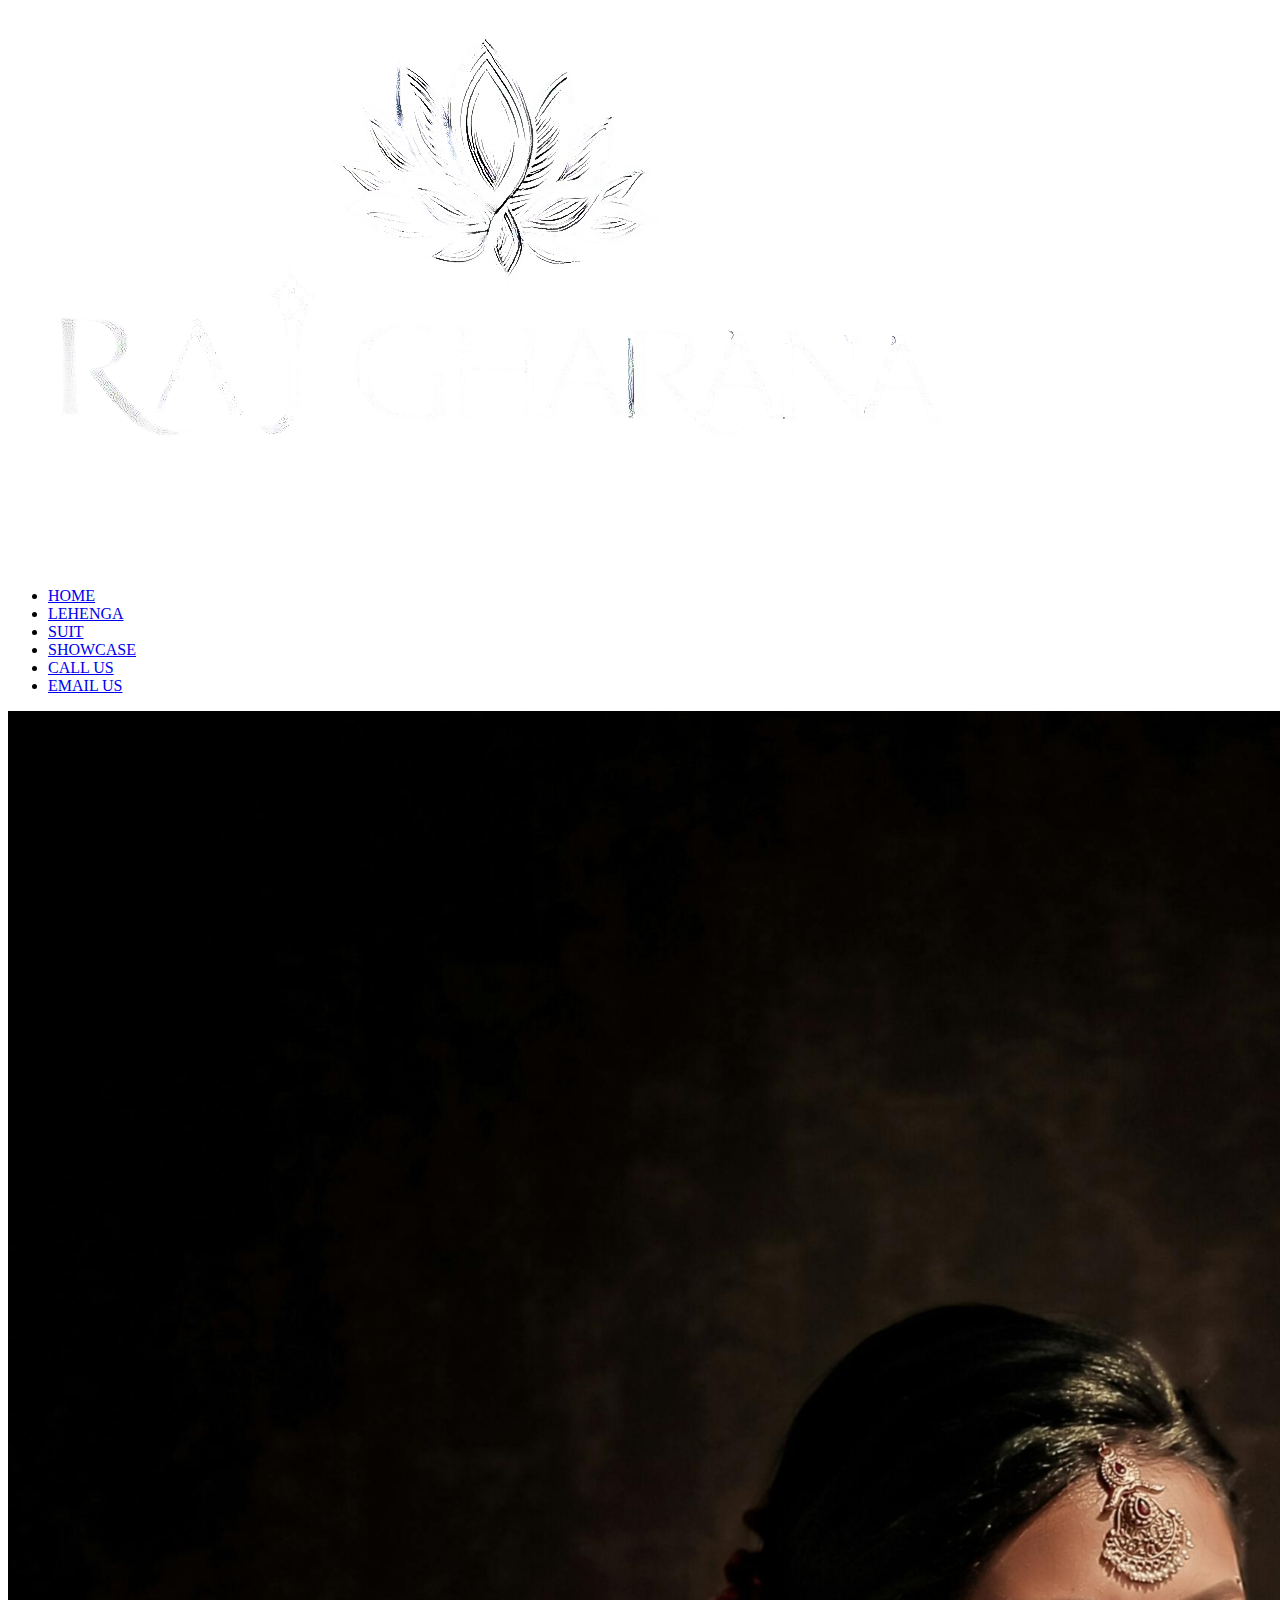
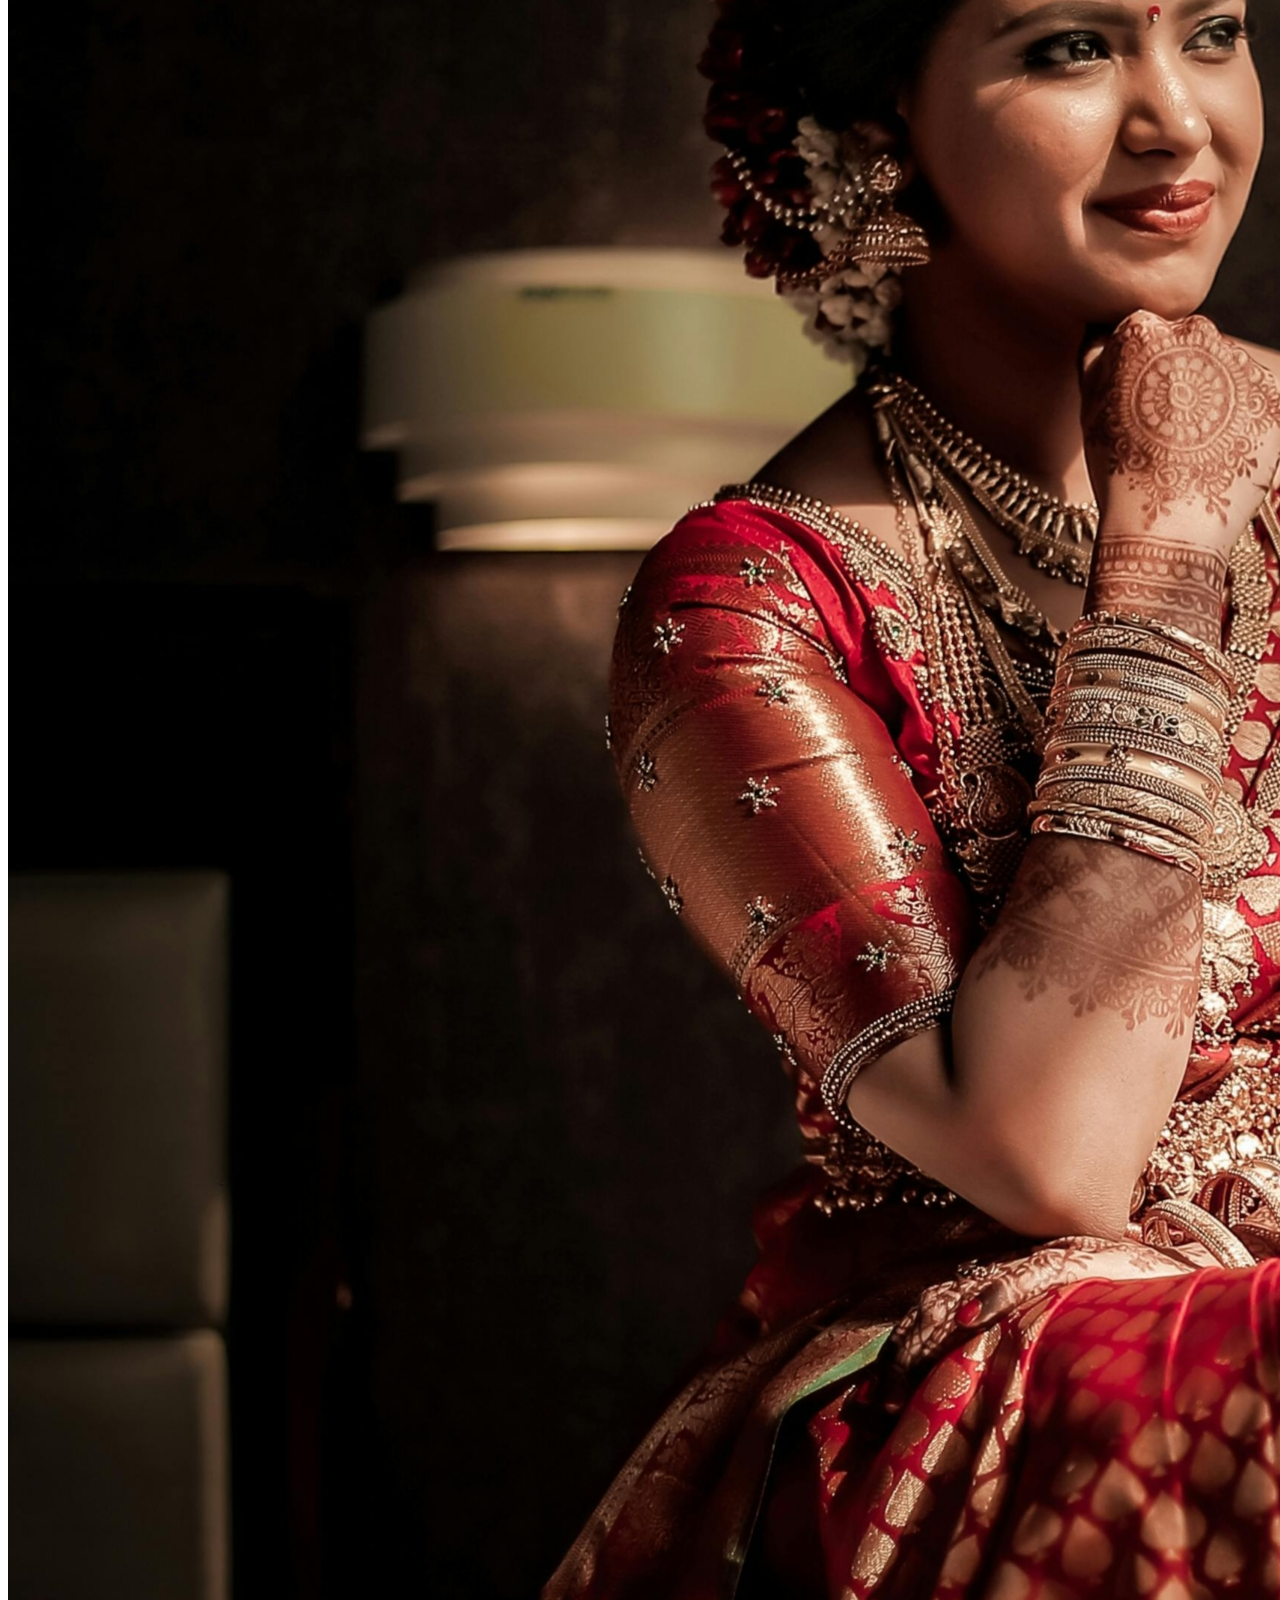
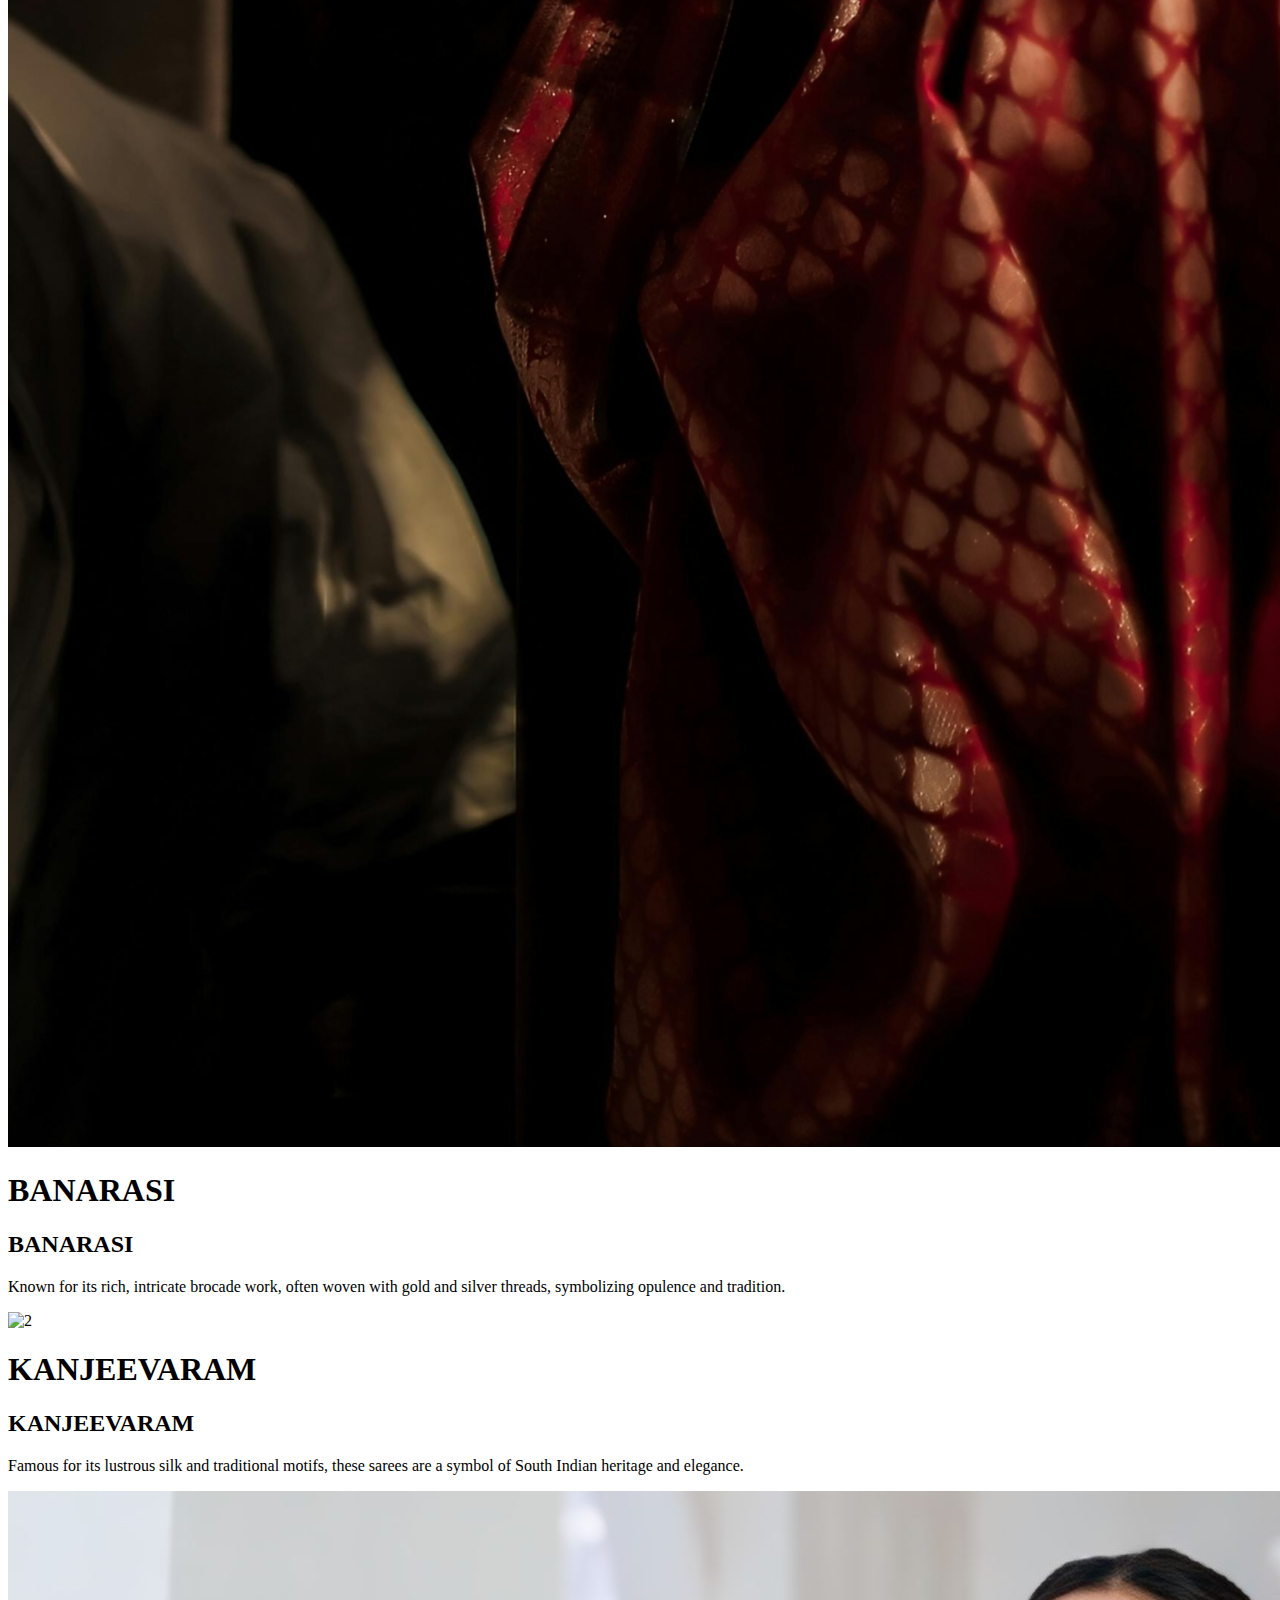
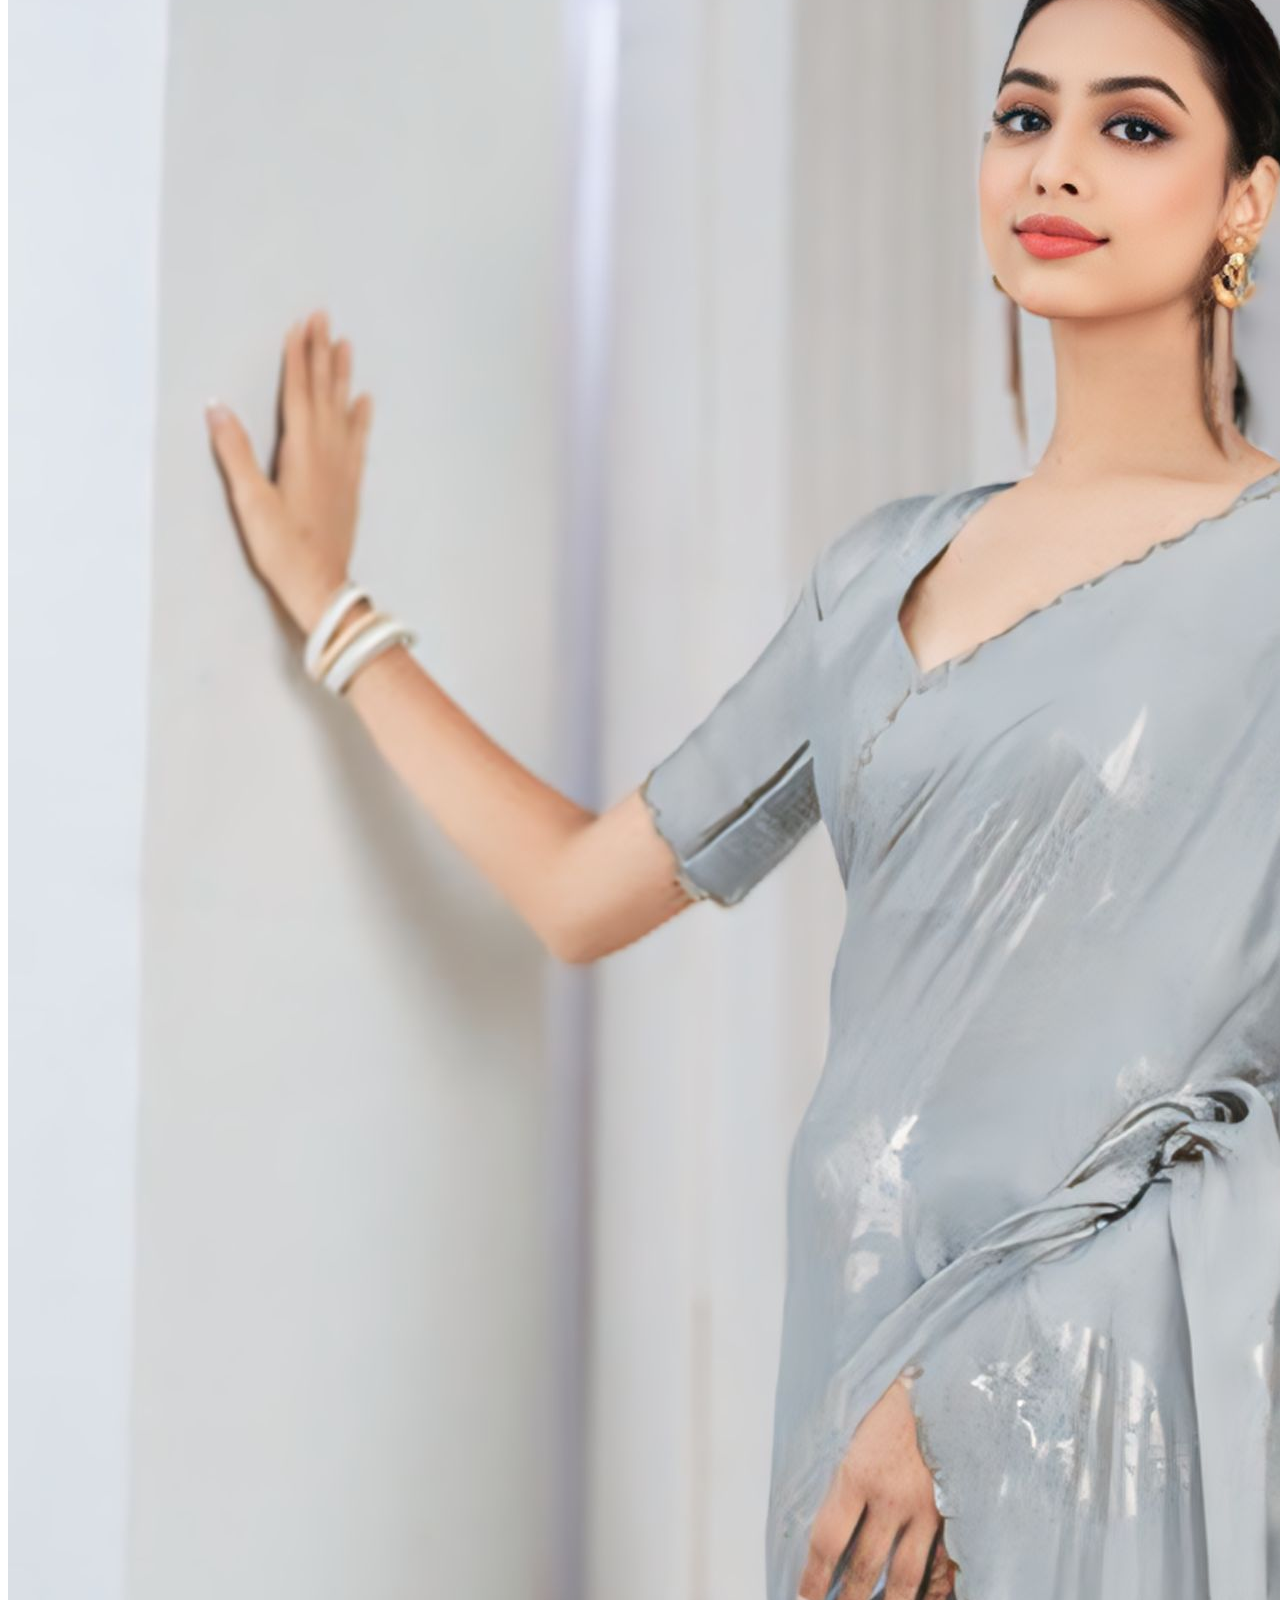
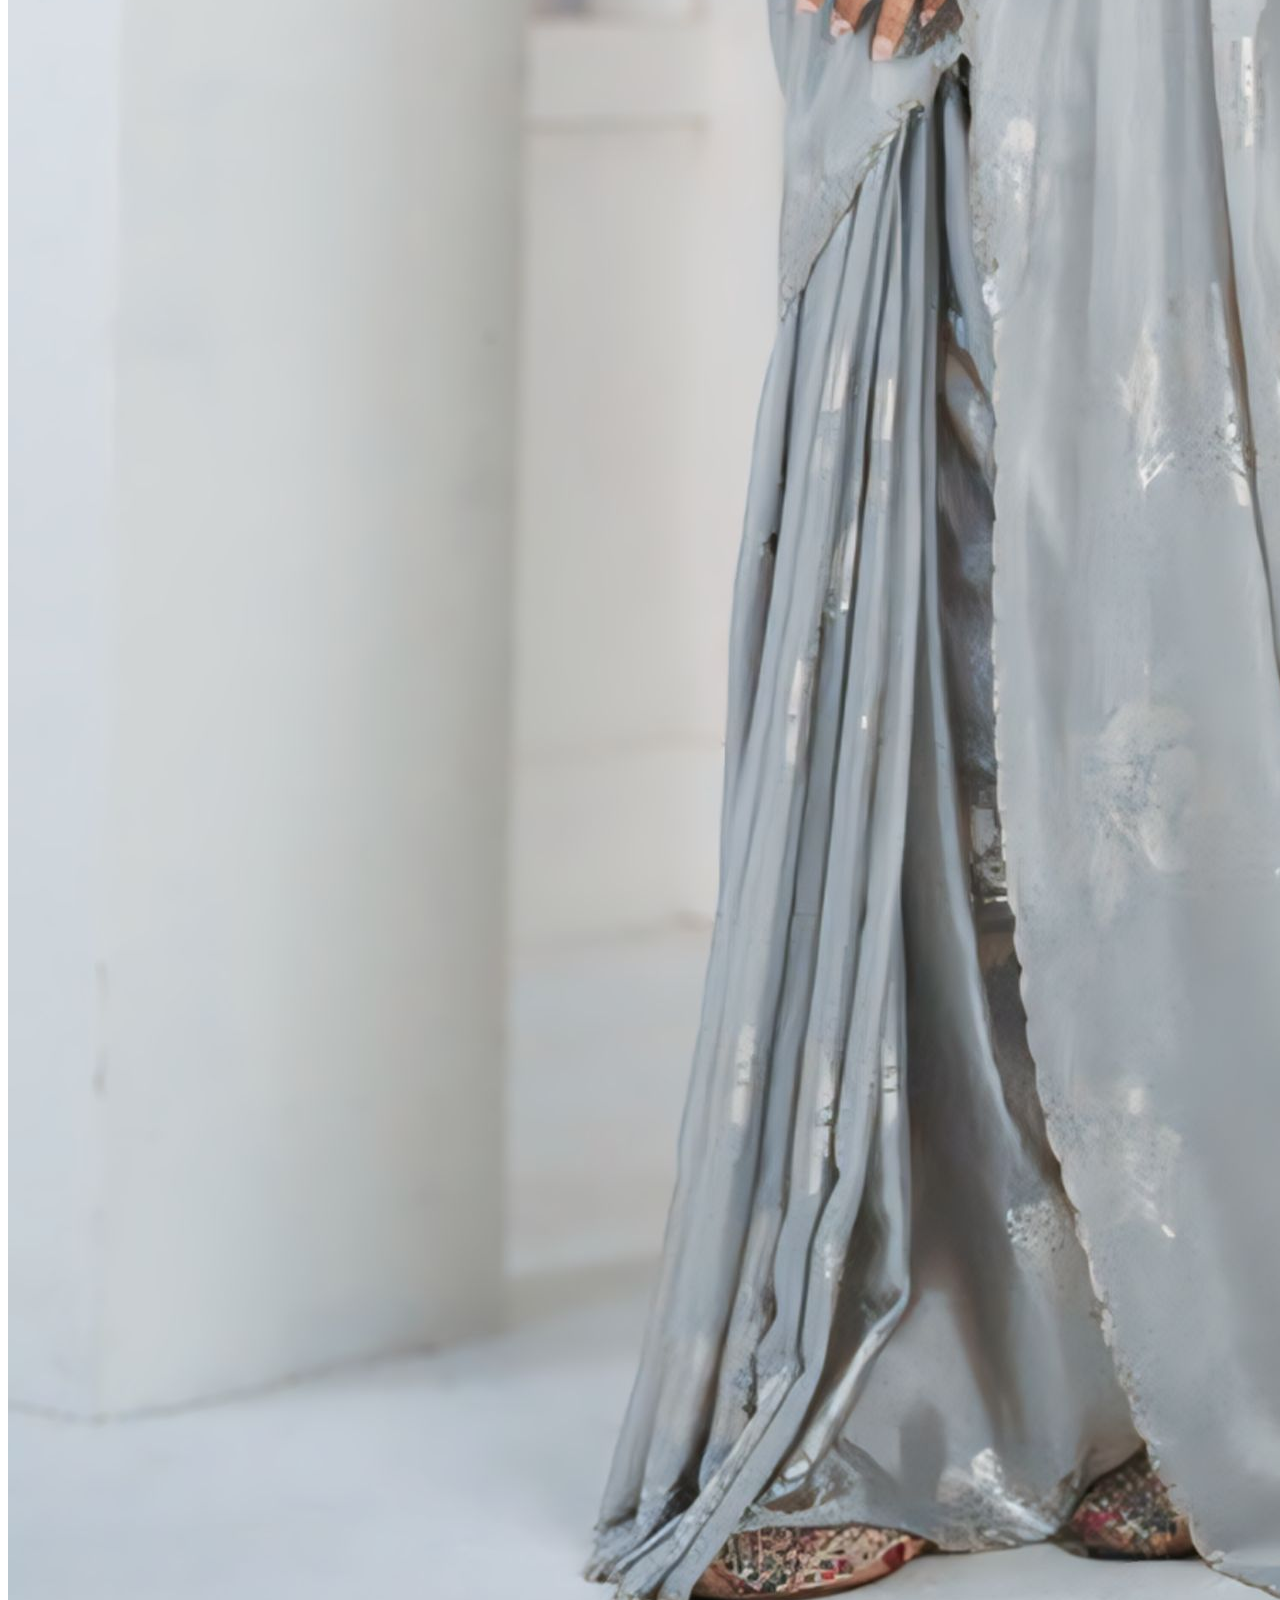
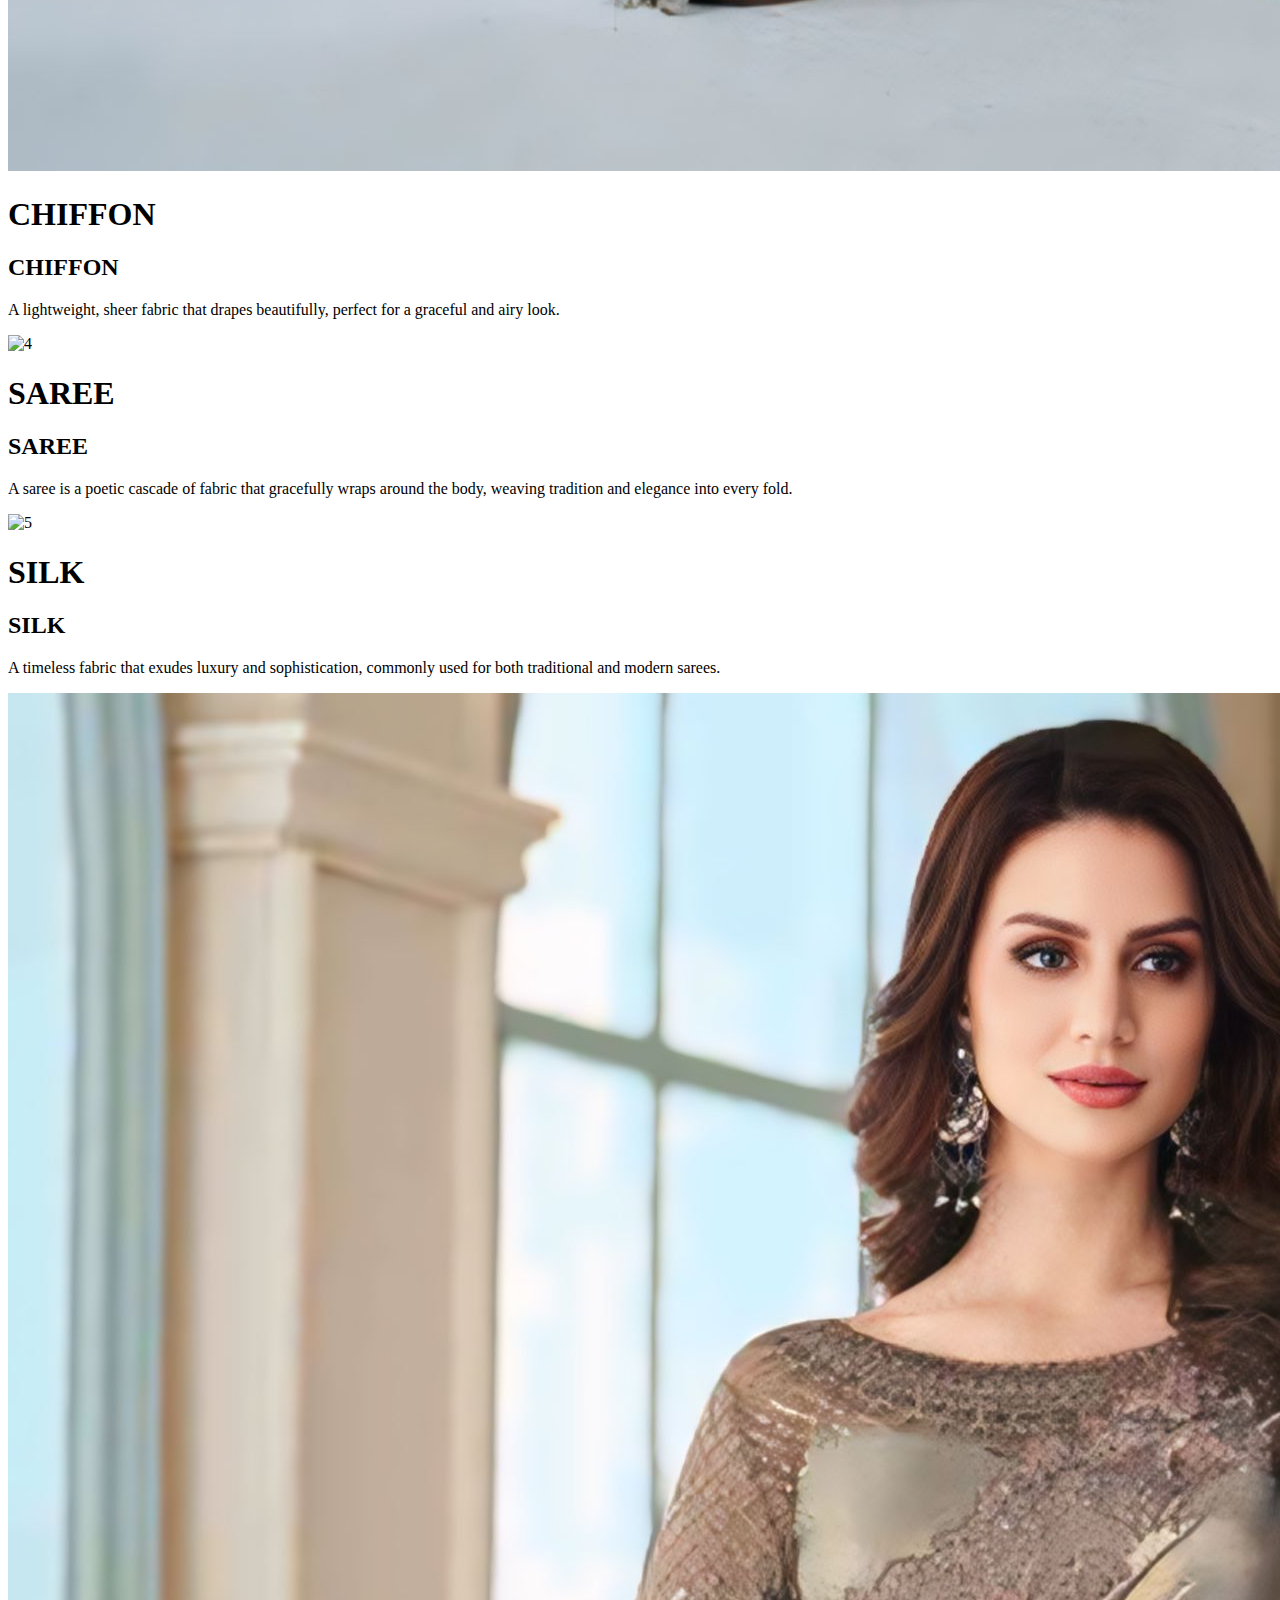
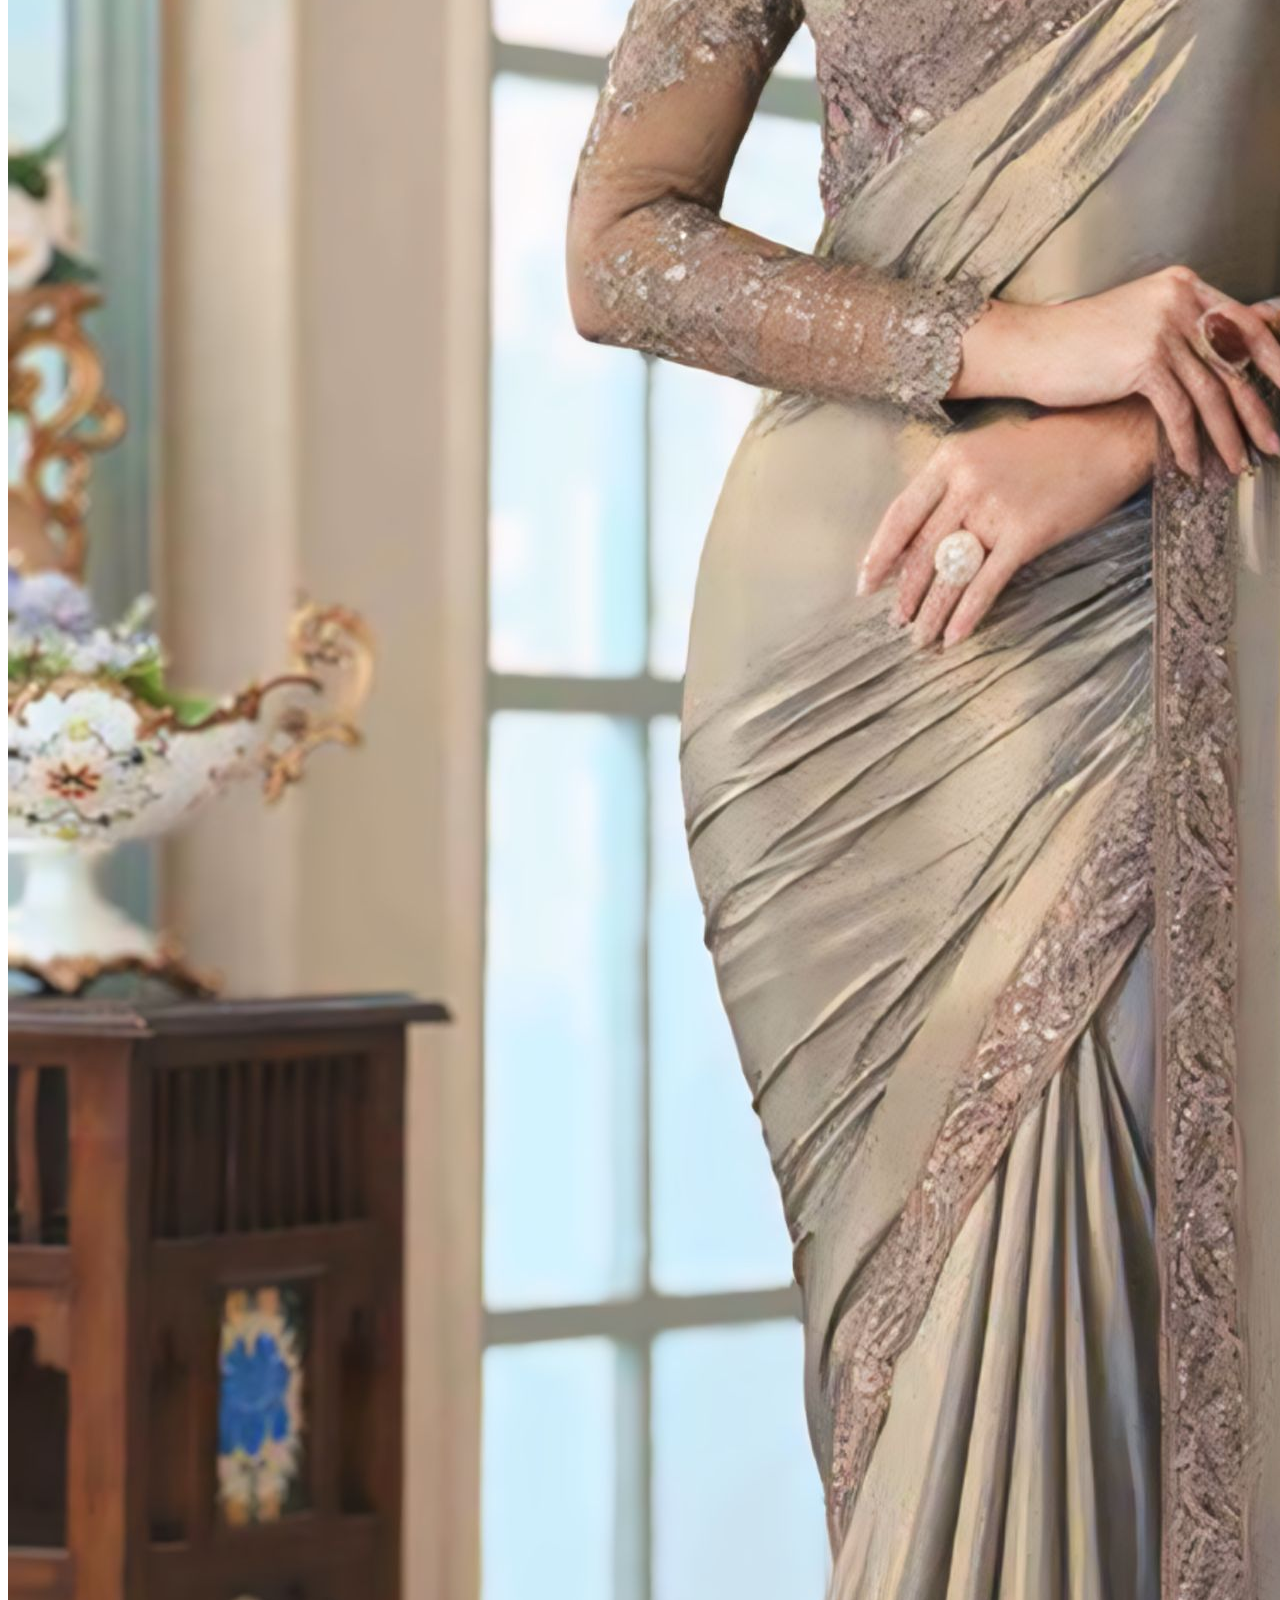
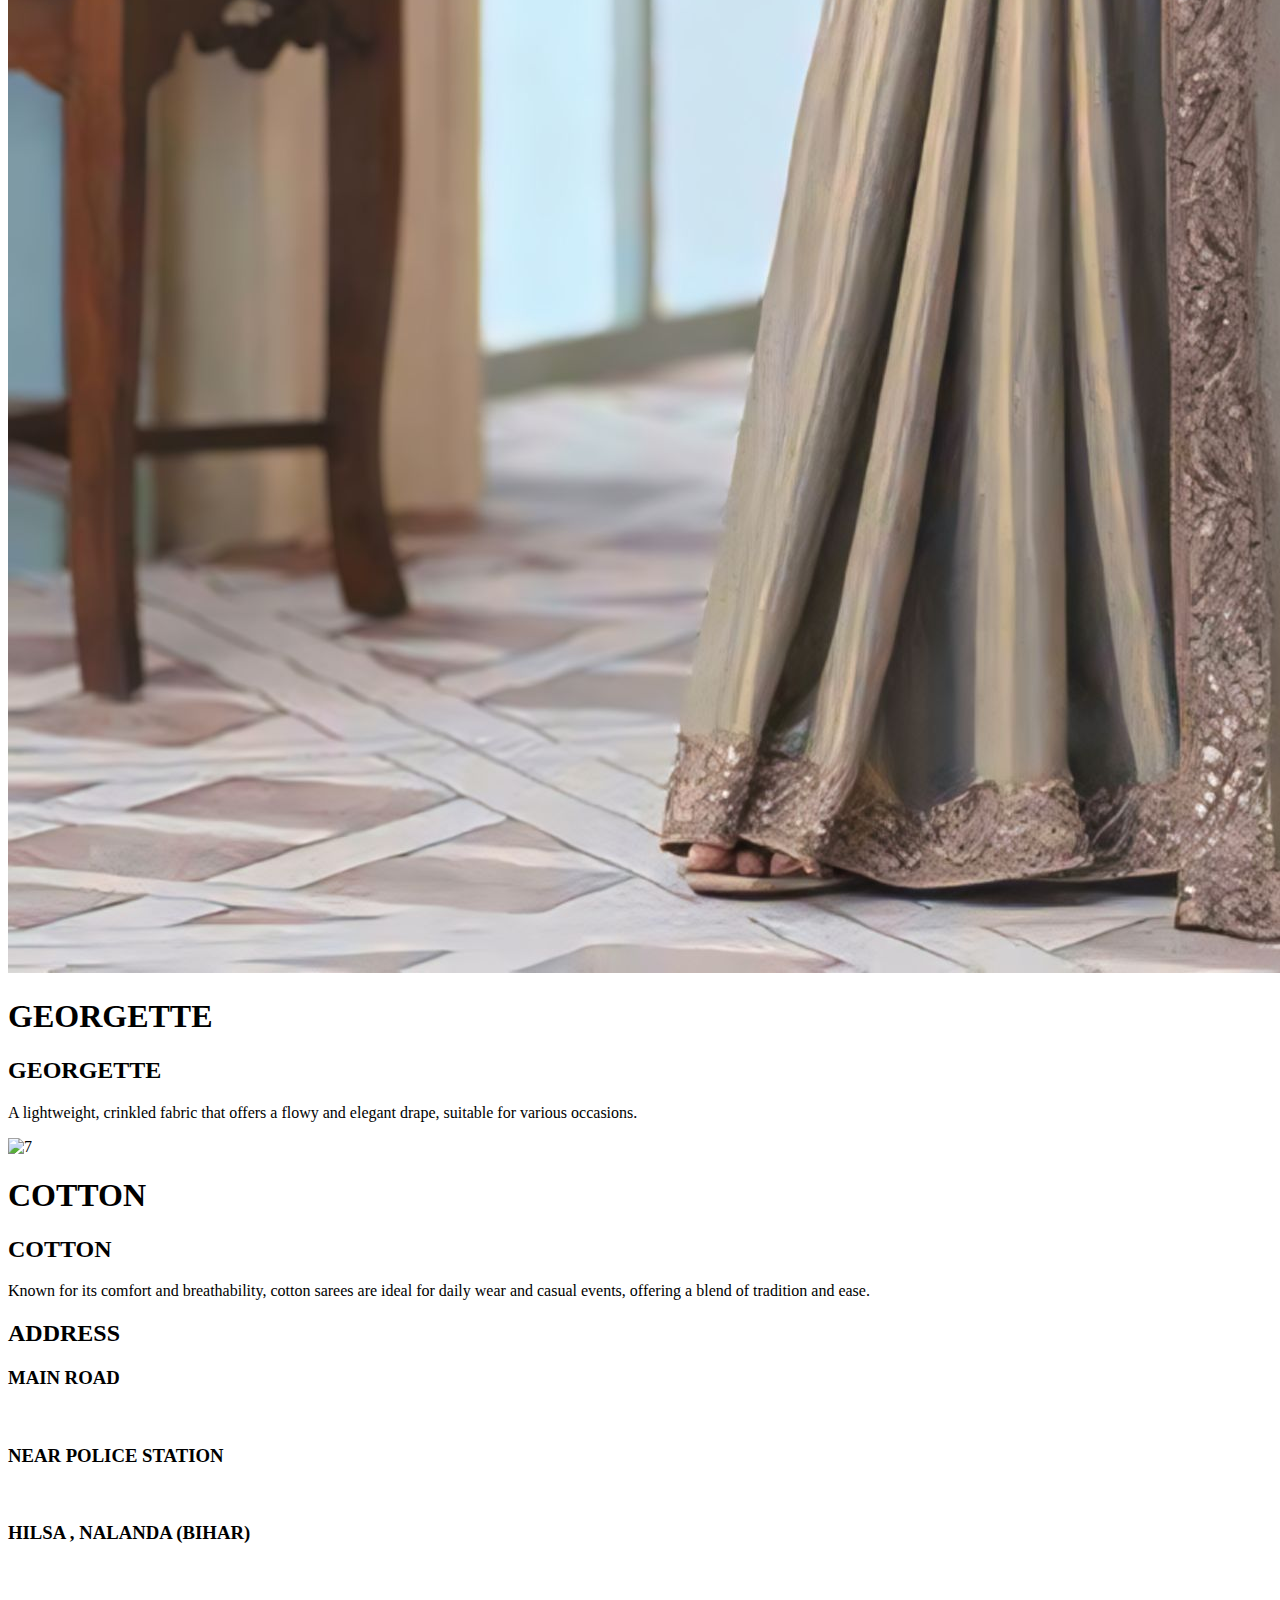
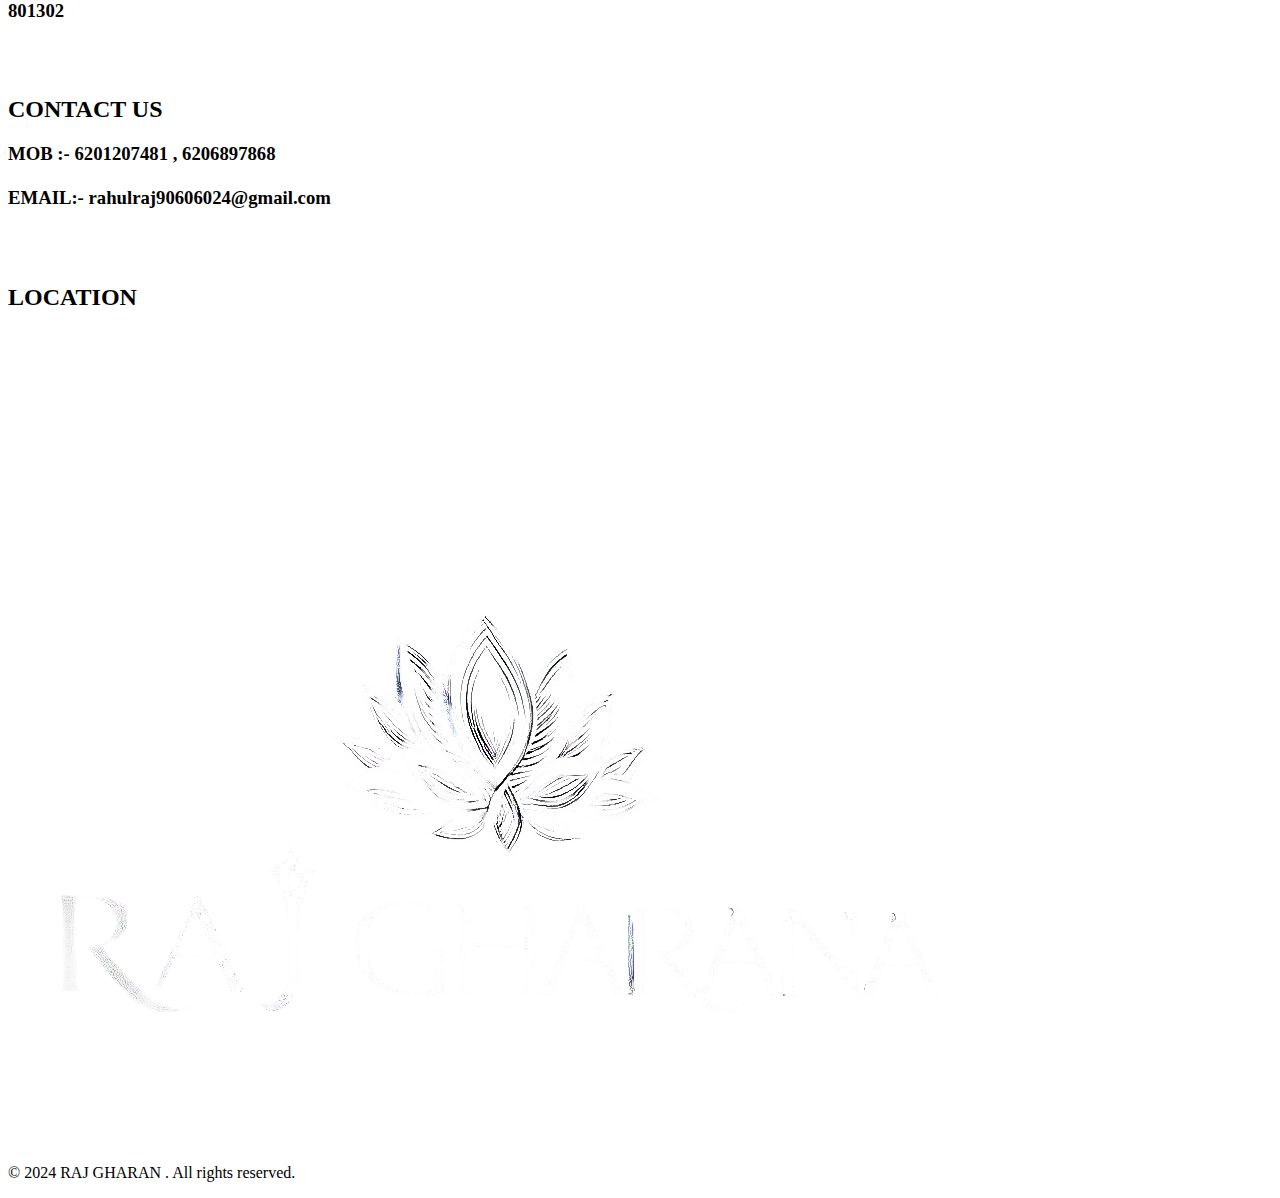
==== saree.html @ 68cb3594 "Add files via upload" ====
<!DOCTYPE html>
<html lang="en">
<head>
    <meta charset="UTF-8">
    <meta name="viewport" content="width=device-width, initial-scale=1.0">
    <title>RAJ GHARANA</title>
    <link rel="stylesheet" href="showcase.css" />

</head>
<body>
    <header>
        <div class="logo">
       <img src="logo.png">
        </div>
        <nav>
          <ul>
            <li><a href="index.html">HOME</a></li>
            <li><a href="lahenga.html">LEHENGA</a></li>
            <!-- <li><a href="saree.html">SAREE</a></li> -->
        <li><a href="suit.html">SUIT</a></li>
        <li><a href="showcase.html">SHOWCASE</a></li>
            <li><a href="tel:+916201207481" class="btn">CALL US</a></li>
        <li><a href="mailto:rahulraj90606024@gmail.com" class="btn">EMAIL US</a></li>
          </ul>
        </nav>
      </header>
      <section class="slider-container">
        <div class="slider-images">
          <div class="slider-img">
            <img src="banarasi.jpg" alt="1" />
            <h1>BANARASI</h1>
            <div class="details">
              <h2>BANARASI</h2>
              <p> Known for its rich, intricate brocade work, often woven with gold and silver threads, symbolizing opulence and tradition.</p>
            </div>
          </div>
          <div class="slider-img">
            <img src="kaanjivaram.jpg" alt="2" />
            <h1>KANJEEVARAM</h1>
            <div class="details">
              <h2>KANJEEVARAM</h2>
              <p>Famous for its lustrous silk and traditional motifs, these sarees are a symbol of South Indian heritage and elegance.</p>
            </div>
          </div>
          <div class="slider-img">
            <img src="chiffon.jpg" alt="3" />
            <h1>CHIFFON</h1>
            <div class="details">
              <h2>CHIFFON</h2>
              <p>A lightweight, sheer fabric that drapes beautifully, perfect for a graceful and airy look.</p>
            </div>
          </div>
          <div class="slider-img active">
            <img src="sareemain.jpg" alt="4" />
            <h1>SAREE</h1>
            <div class="details">
              <h2>SAREE</h2>
              <p>A saree is a poetic cascade of fabric that gracefully wraps around the body, weaving tradition and elegance into every fold.</p>
            </div>
          </div>
          <div class="slider-img">
            <img src="silk.jpg" alt="5" />
            <h1>SILK</h1>
            <div class="details">
              <h2>SILK</h2>
              <p>A timeless fabric that exudes luxury and sophistication, commonly used for both traditional and modern sarees.</p>
            </div>
          </div>
          <div class="slider-img">
            <img src="georgete.jpg" alt="6" />
            <h1>GEORGETTE</h1>
            <div class="details">
              <h2>GEORGETTE</h2>
              <p>A lightweight, crinkled fabric that offers a flowy and elegant drape, suitable for various occasions.</p>
            </div>
          </div>
          <div class="slider-img">
            <img src="cotton.jpg" alt="7" />
            <h1>COTTON</h1>
            <div class="details">
              <h2>COTTON</h2>
              <p>Known for its comfort and breathability, cotton sarees are ideal for daily wear and casual events, offering a blend of tradition and ease.</p>
            </div>
          </div>
        </div>
      </section>
      <section class="contact" id="contact">
        <div class="contact-container">
          <h2>ADDRESS</h2>
          <h3>MAIN ROAD</h3><BR>
          <H3>NEAR POLICE STATION</H3><BR>
          <H3>HILSA , NALANDA (BIHAR)</H3><BR>
          <H3>801302</H3><BR><BR>
          <h2>CONTACT US</h2>
          <h3>MOB :- 6201207481 , 6206897868<BR><br>
          EMAIL:- rahulraj90606024@gmail.com</h3><BR><BR>
          <H2>LOCATION</H2>
          <iframe src="https://www.google.com/maps/embed?pb=!1m18!1m12!1m3!1d3606.64281810741!2d85.2802140752662!3d25.316201926870445!2m3!1f0!2f0!3f0!3m2!1i1024!2i768!4f13.1!3m3!1m2!1s0x39f2979031789f2f%3A0x9a5c6f7b446003e1!2sRaj%20Cake%20%26%20Raj%20Gharana!5e0!3m2!1sen!2sin!4v1735651850385!5m2!1sen!2sin" width="600" height="250" style="border:0;" allowfullscreen="" loading="lazy" referrerpolicy="no-referrer-when-downgrade"></iframe>
          </form>
        </div>
      </section>
      <footer class="footer">
        <div class="footer-content">
          <div class="footer-logo">
            <img src="logo.png" alt="Logo">
          </div>
        <p class="footer-text">&copy; 2024 RAJ GHARAN . All rights reserved.</p>
        <script src="showcase.js"></script>
        <script>
          jQuery(document).ready(function ($) {
            $(".slider-img").on("click", function () {
              $(".slider-img").removeClass("active");
              $(this).addClass("active");
            });
          });
    </script>
</body>
</html>
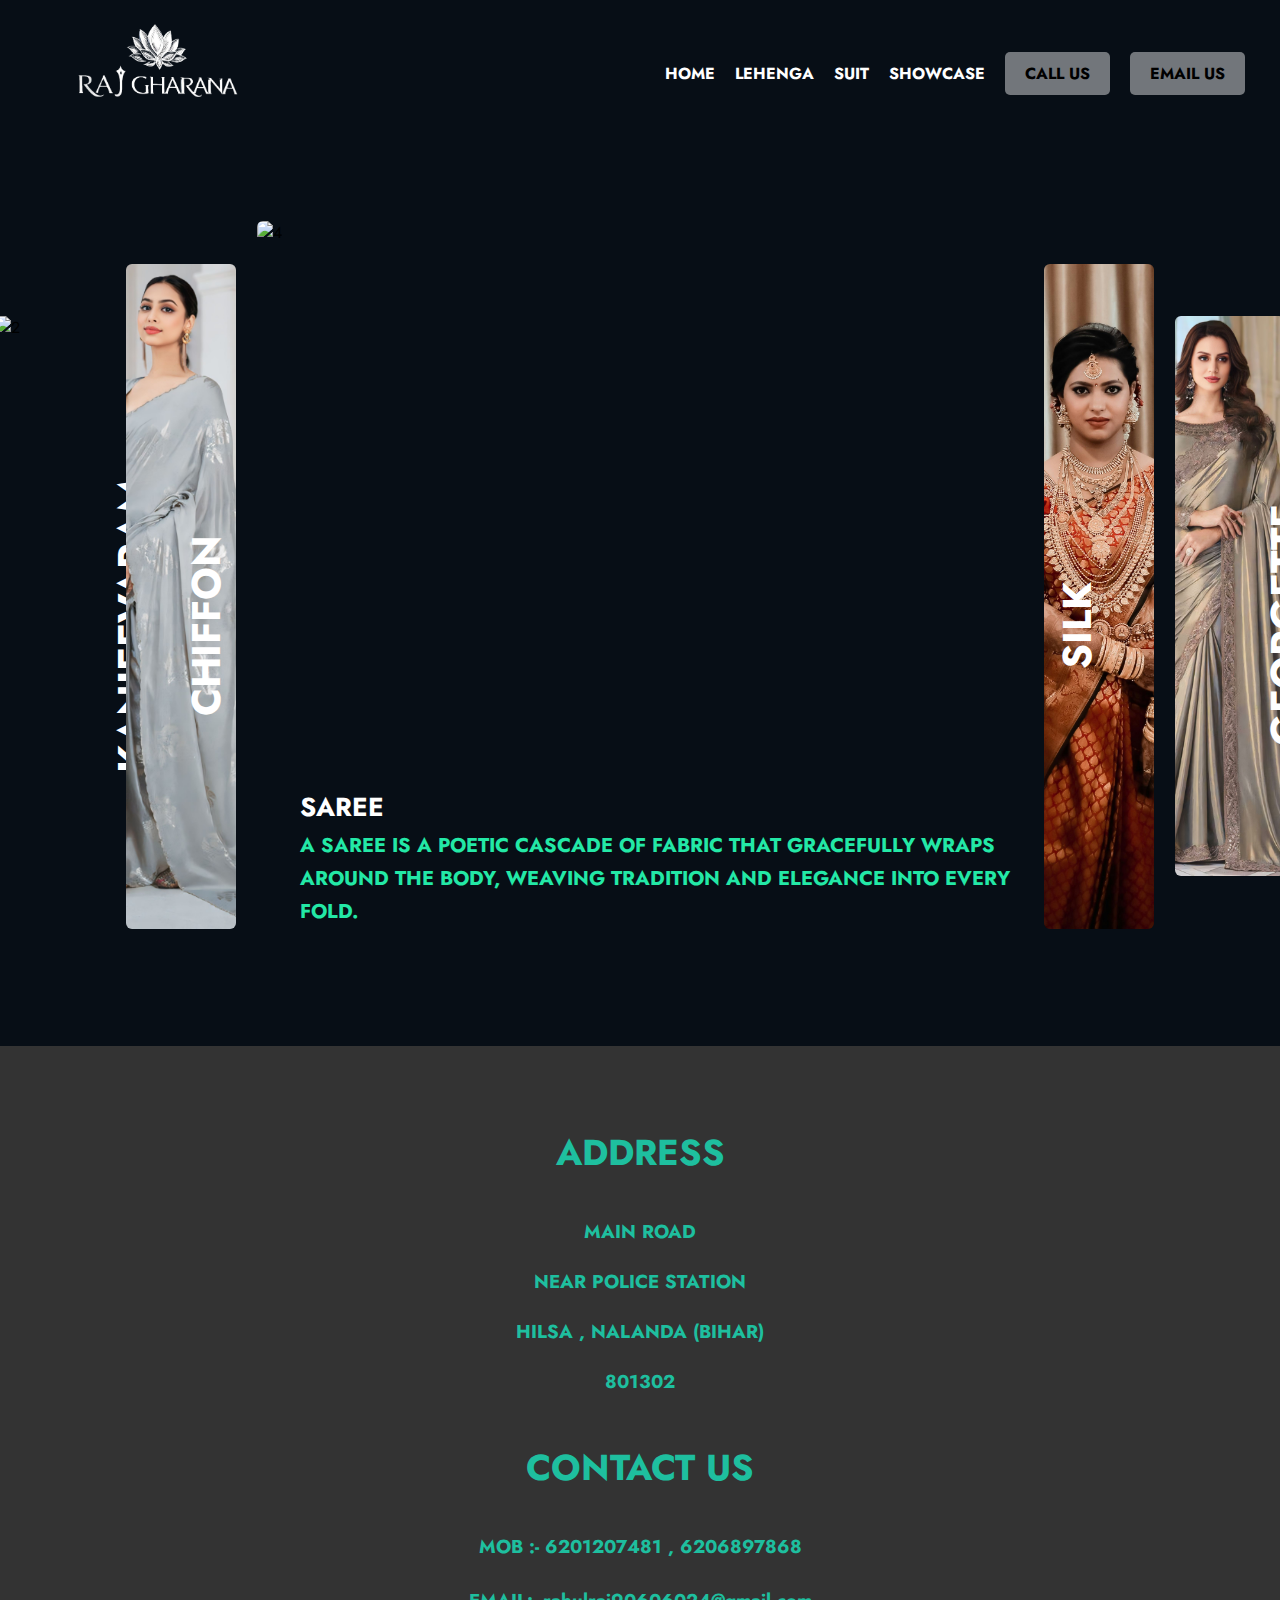
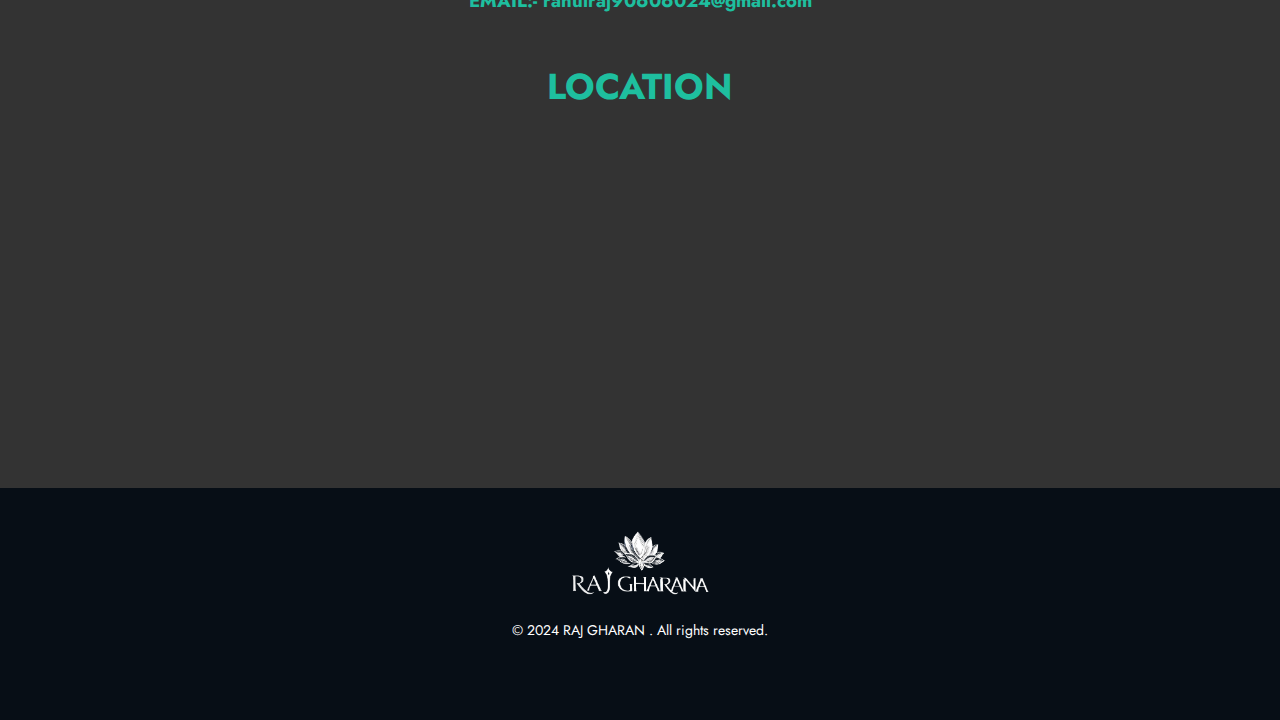
==== commit cc0f2155: "Update saree.html" ====
--- a/saree.html
+++ b/saree.html
@@ -4,7 +4,7 @@
     <meta charset="UTF-8">
     <meta name="viewport" content="width=device-width, initial-scale=1.0">
     <title>RAJ GHARANA</title>
-    <link rel="stylesheet" href="showcase.css" />
+    <link rel="stylesheet" href="showcase1.css" />
 
 </head>
 <body>
@@ -115,4 +115,4 @@
           });
     </script>
 </body>
-</html>+</html>
--- a/showcase1.css
+++ b/showcase1.css
@@ -0,0 +1,325 @@
+@import url("https://fonts.googleapis.com/css2?family=Jost:wght@400;700&display=swap");
+
+body {
+    background-color: #070e16;
+}
+
+* {
+    margin: 0px;
+    padding: 0px;
+    box-sizing: border-box;
+    font-family: "Jost", sans-serif;
+}
+
+/*header*/
+header {
+    background-color: #070e16;
+    padding: 20px;
+    display: flex;
+    align-items: center;
+    justify-content: space-between;
+}
+
+.logo img {
+    height: 100px;
+    margin-left: 50px;
+}
+
+nav ul {
+    list-style: none;
+    margin: 0;
+    padding: 0;
+}
+
+nav ul li {
+    display: inline-block;
+    margin-right: 15px;
+}
+
+nav ul li a {
+    text-decoration: none;
+    color: white;
+    font-weight: bold;
+    transition: color 0.3s ease;
+}
+
+nav ul li a:hover {
+    color: #2fe25f;
+}
+
+.btn {
+    display: inline-block;
+    background-color: #ffffff6f;
+    color: #000000;
+    padding: 10px 20px;
+    border-radius: 5px;
+    text-decoration: none;
+    font-weight: bold;
+    transition: background-color 0.3s ease;
+}
+
+.btn:hover {
+    color: #ffffff;
+    background-color: #000000;
+}
+
+@media (max-width: 768px) {
+    header {
+        flex-direction: column;
+        align-items: flex-start;
+    }
+
+    .logo img {
+        margin: 0;
+    }
+
+    nav ul {
+        display: flex;
+        flex-direction: column;
+        align-items: flex-start;
+    }
+
+    nav ul li {
+        display: block;
+        margin: 5px 0;
+    }
+}
+
+/*slider*/
+.slider-container {
+    width: 100%;
+    height: 100vh;
+    background-repeat: no-repeat;
+    background-position: center;
+    background-size: cover;
+    display: flex;
+    align-items: center;
+    justify-content: center;
+}
+
+.slider-images {
+    display: flex;
+    align-items: center;
+    gap: 21px;
+}
+
+.slider-images img {
+    width: 100%;
+    height: 100%;
+    object-fit: cover;
+    border-radius: 6px;
+}
+
+.slider-img {
+    width: 110px;
+    border-radius: 6px;
+    cursor: pointer;
+    position: relative;
+    transition: 0.7s ease;
+}
+
+.slider-images .slider-img:first-child,
+.slider-images .slider-img:last-child {
+    height: 480px;
+}
+
+.slider-images .slider-img:nth-child(2),
+.slider-images .slider-img:nth-child(6) {
+    height: 560px;
+}
+
+.slider-images .slider-img:nth-child(3),
+.slider-images .slider-img:nth-child(4),
+.slider-images .slider-img:nth-child(5) {
+    height: 665px;
+}
+
+h1 {
+    font-family: "Jost", sans-serif;
+    font-size: 40px;
+    font-weight: 700;
+    text-align: left;
+    text-transform: uppercase;
+    color: #ffffff;
+    position: absolute;
+    top: 50%;
+    left: -10%;
+    transform: rotate(270deg);
+    transition: 0.7s ease;
+}
+
+.details {
+    position: absolute;
+    bottom: 43px;
+    left: 43px;
+}
+
+.details h2 {
+    font-family: "Jost", sans-serif;
+    font-size: 26px;
+    font-weight: 700;
+    text-align: left;
+    line-height: 44px;
+    color: #ffffff;
+    text-transform: uppercase;
+    transition: 0.7s ease;
+    display: none;
+}
+
+.details p {
+    font-family: "Jost", sans-serif;
+    font-size: 20px;
+    font-weight: 700;
+    text-align: left;
+    line-height: 33px;
+    color: #23e8a6;
+    text-transform: uppercase;
+    transition: 0.7s ease;
+    display: none;
+}
+
+.slider-img.active {
+    width: 766px !important;
+    height: 750px !important;
+}
+
+.slider-img.active h1 {
+    display: none;
+}
+
+.slider-img.active .details p,
+.slider-img.active .details h2 {
+    display: block;
+}
+
+@media (max-width: 768px) {
+    .slider-img {
+        width: 100%;
+    }
+
+    .slider-img.active {
+        width: 100% !important;
+        height: auto !important;
+    }
+
+    h1 {
+        position: static;
+        transform: none;
+        text-align: center;
+    }
+
+    .details {
+        position: static;
+        text-align: center;
+        margin-top: 20px;
+    }
+
+    .details h2,
+    .details p {
+        text-align: center;
+    }
+}
+
+/* Contact Section*/
+.contact {
+    background-color: #333;
+    padding: 80px 0;
+    text-align: center;
+    color: #1ebf9f;
+}
+
+.contact-container {
+    max-width: 600px;
+    margin: 0 auto;
+}
+
+.contact h2 {
+    font-size: 36px;
+    margin-bottom: 40px;
+}
+
+.contact-info {
+    display: flex;
+    justify-content: center;
+    margin-bottom: 40px;
+}
+
+.info-item {
+    margin: 0 20px;
+    text-align: center;
+}
+
+.info-item i {
+    font-size: 24px;
+    margin-bottom: 10px;
+}
+
+.contact-form input,
+.contact-form textarea {
+    display: block;
+    width: 100%;
+    padding: 10px;
+    margin-bottom: 20px;
+    border-radius: 5px;
+    border: none;
+}
+
+.contact-form textarea {
+    resize: vertical;
+}
+
+.contact-form button {
+    display: inline-block;
+    background-color: #ff0000;
+    color: #fff;
+    padding: 10px 20px;
+    border-radius: 5px;
+    text-decoration: none;
+    font-weight: bold;
+    transition: background-color 0.3s ease;
+}
+
+.contact-form button:hover {
+    background-color: #00ff44;
+}
+
+@media (max-width: 768px) {
+    .contact-info {
+        flex-direction: column;
+    }
+}
+
+/* Footer*/
+.footer {
+    background-color: #070e16;
+    padding: 40px 0;
+    color: #fff;
+    text-align: center;
+}
+
+.footer-content {
+    display: flex;
+    flex-direction: column;
+    align-items: center;
+    margin-bottom: 40px;
+}
+
+.footer-logo img {
+    max-width: 150px;
+}
+
+.footer-links a {
+    color: #fff;
+    margin: 0 10px;
+    text-decoration: none;
+}
+
+.footer-social a {
+    color: #fff;
+    margin: 0 5px;
+    text-decoration: none;
+}
+
+.footer-text {
+    font-size: 14px;
+}
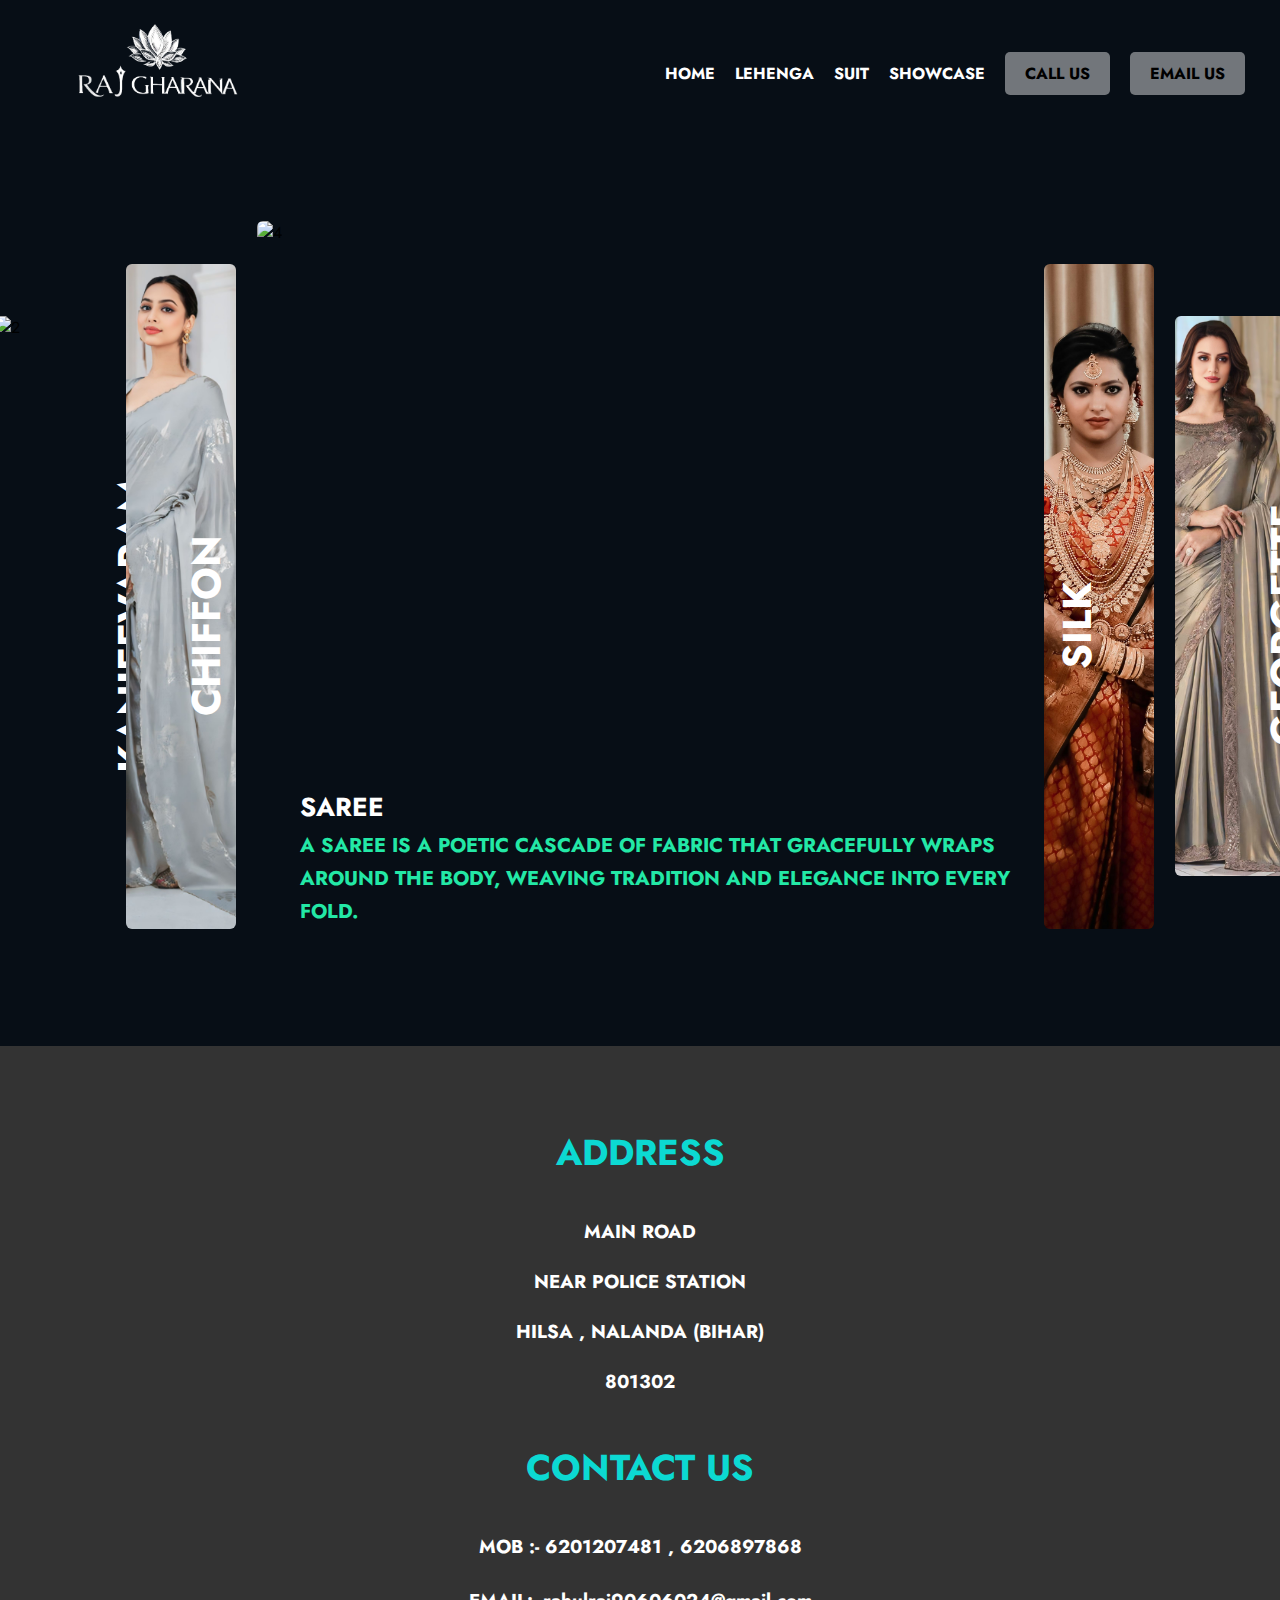
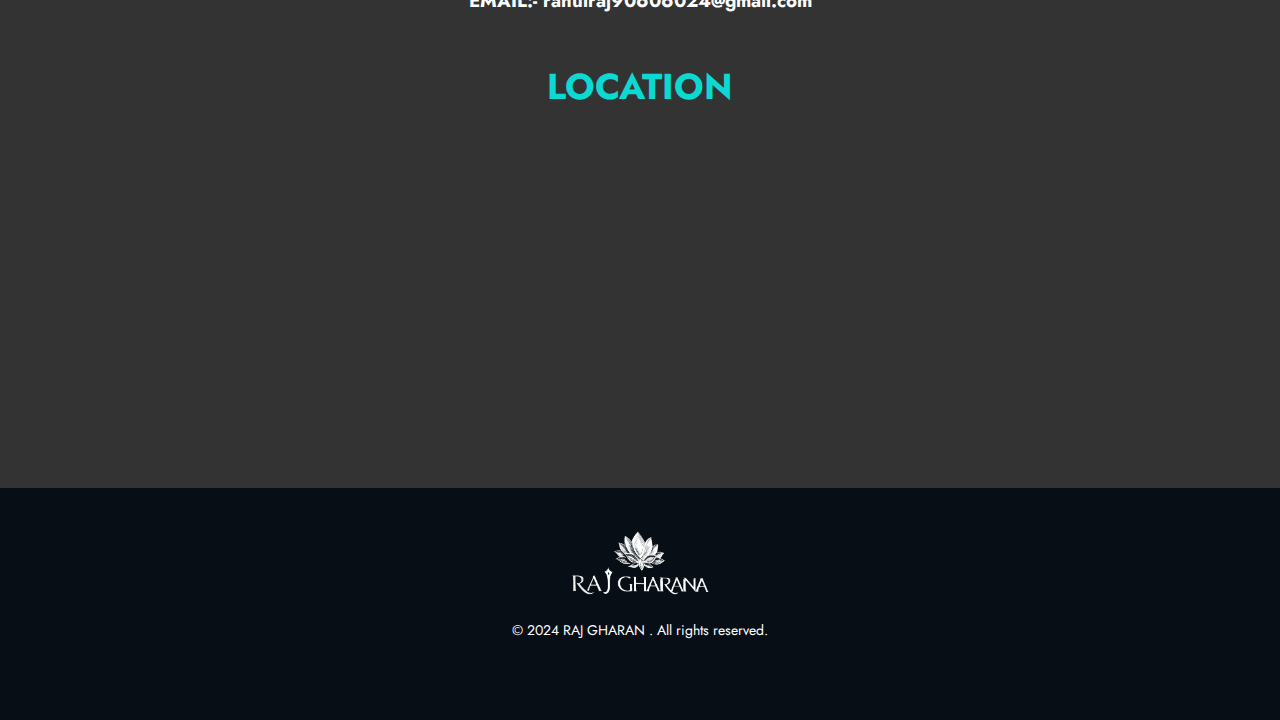
==== commit 6b52ceb4: "Update saree.html" ====
--- a/saree.html
+++ b/saree.html
@@ -4,7 +4,7 @@
     <meta charset="UTF-8">
     <meta name="viewport" content="width=device-width, initial-scale=1.0">
     <title>RAJ GHARANA</title>
-    <link rel="stylesheet" href="showcase1.css" />
+    <link rel="stylesheet" href="showcase.css" />
 
 </head>
 <body>
--- a/showcase.css
+++ b/showcase.css
@@ -0,0 +1,273 @@
+@import url("https://fonts.googleapis.com/css2?family=Jost:wght@400;700&display=swap");
+body{
+    background-color: #070e16;
+}
+
+* {
+  margin: 0px;
+  padding: 0px;
+  box-sizing: border-box;
+  font-family: "Jost", sans-serif;
+}
+/*header*/
+    
+    header {
+      background-color: #070e16;
+      padding: 20px;
+      display: flex;
+      align-items: center;
+      justify-content: space-between;
+    }
+    
+    .logo img {
+      height: 100px;
+      margin-left:50px;
+    }
+    
+    nav ul {
+      list-style: none;
+      margin: 0;
+      padding: 0;
+    }
+    
+    nav ul li {
+      display: inline-block;
+      margin-right: 15px;
+    }
+    
+    nav ul li a {
+      text-decoration: none;
+      color: white;
+      font-weight: bold;
+      transition: color 0.3s ease;
+    }
+    
+    nav ul li a:hover {
+      color: #2fe25f;
+    }
+    .btn {
+      display: inline-block;
+      background-color: #ffffff6f;
+      color: #000000;
+      padding: 10px 20px;
+      border-radius: 5px;
+      text-decoration: none;
+      font-weight: bold;
+      transition: background-color 0.3s ease;
+    }
+    
+    .btn:hover {
+      color: #ffffff;
+      background-color: #000000;
+    }
+    
+.slider-container{
+  width: 100%;
+  height: 100vh;
+  background-repeat: no-repeat;
+  background-position: center;
+  background-size: cover;
+  display: flex;
+  align-items: center;
+  justify-content: center;
+}
+.slider-images{
+  display: flex;
+  align-items: center;
+  gap: 21px;
+}
+.slider-images img{
+  width: 100%;
+  height: 100%;
+  object-fit: cover;
+  border-radius: 6px;
+}
+.slider-img{
+  width: 110px;
+  border-radius: 6px;
+  cursor: pointer;
+  position: relative;
+  transition: 0.7s ease;
+}
+.slider-images .slider-img:first-child, .slider-images .slider-img:last-child{
+  height: 480px;
+}
+.slider-images .slider-img:nth-child(2), .slider-images .slider-img:nth-child(6){
+  height: 560px;
+}
+.slider-images .slider-img:nth-child(3), .slider-images .slider-img:nth-child(4), .slider-images .slider-img:nth-child(5){
+  height: 665px;
+}
+h1{
+  font-family: "Jost", sans-serif;
+  font-size: 40px;
+  font-weight: 700;
+  text-align: left;
+  text-transform: uppercase;
+  color: #ffffff;
+  position: absolute;
+  top: 50%;
+  left: -10%;
+  transform: rotate(270deg);
+  transition: 0.7s ease;
+}
+.details{
+  position: absolute;
+  bottom: 43px;
+  left: 43px;
+}
+.details h2{
+  font-family: "Jost", sans-serif;
+  font-size: 26px;
+  font-weight: 700;
+  text-align: left;
+  line-height: 44px;
+  text-align: left;
+  color: #ffffff;
+  text-transform: uppercase;
+  transition: 0.7s ease;
+  display: none;
+}
+.details p{
+  font-family: "Jost", sans-serif;
+  font-size: 20px;
+  font-weight: 700;
+  text-align: left;
+  line-height: 33px;
+  text-align: left;
+  color: #23e8a6;
+  text-transform: uppercase;
+  transition: 0.7s ease;
+  display: none;
+}
+.slider-img.active{
+  width: 766px !important;
+  height: 750px !important;
+}
+.slider-img.active h1{
+   display: none;
+}
+.slider-img.active .details p, .slider-img.active .details h2{
+  display: block;
+}
+
+/* Contact Section*/
+
+.contact {
+  background-color: #333;
+  padding: 80px 0;
+  text-align: center;
+  color: #1ebf9f;
+}
+
+.contact-container {
+  max-width: 600px;
+  margin: 0 auto;
+}
+
+.contact h2 {
+  font-size: 36px;
+  margin-bottom: 40px;
+}
+
+.contact-info {
+  display: flex;
+  justify-content: center;
+  margin-bottom: 40px;
+}
+
+.info-item {
+  margin: 0 20px;
+  text-align: center;
+}
+
+.info-item i {
+  font-size: 24px;
+  margin-bottom: 10px;
+}
+
+.contact-form input,
+.contact-form textarea {
+  display: block;
+  width: 100%;
+  padding: 10px;
+  margin-bottom: 20px;
+  border-radius: 5px;
+  border: none;
+}
+
+.contact-form textarea {
+  resize: vertical;
+}
+
+.contact-form button {
+  display: inline-block;
+  background-color: #ff0000;
+  color: #fff;
+  padding: 10px 20px;
+  border-radius: 5px;
+  text-decoration: none;
+  font-weight: bold;
+  transition: background-color 0.3s ease;
+}
+
+.contact-form button:hover {
+  background-color: #00ff44;
+}
+
+
+/* Footer*/
+
+.footer {
+  background-color: #070e16;
+  padding: 40px 0;
+  color: #fff;
+  text-align: center;
+}
+
+.footer-content {
+  display: flex;
+  flex-direction: column;
+  align-items: center;
+  margin-bottom: 40px;
+}
+
+.footer-logo img {
+  max-width: 150px;
+}
+
+.footer-links a {
+  color: #fff;
+  margin: 0 10px;
+  text-decoration: none;
+}
+
+.footer-social a {
+  color: #fff;
+  margin: 0 5px;
+  text-decoration: none;
+}
+
+.footer-text {
+  font-size: 14px;
+}
+
+/* Contact Section*/
+
+.contact {
+  background-color: #333;
+  padding: 80px 0;
+  text-align: center;
+  color: #ffffff;
+}
+
+.contact-container {
+  max-width: 600px;
+  margin: 0 auto;
+}
+
+.contact h2 {
+  color: #0cd9d2;
+  font-size: 36px;
+  margin-bottom: 40px;
+}
